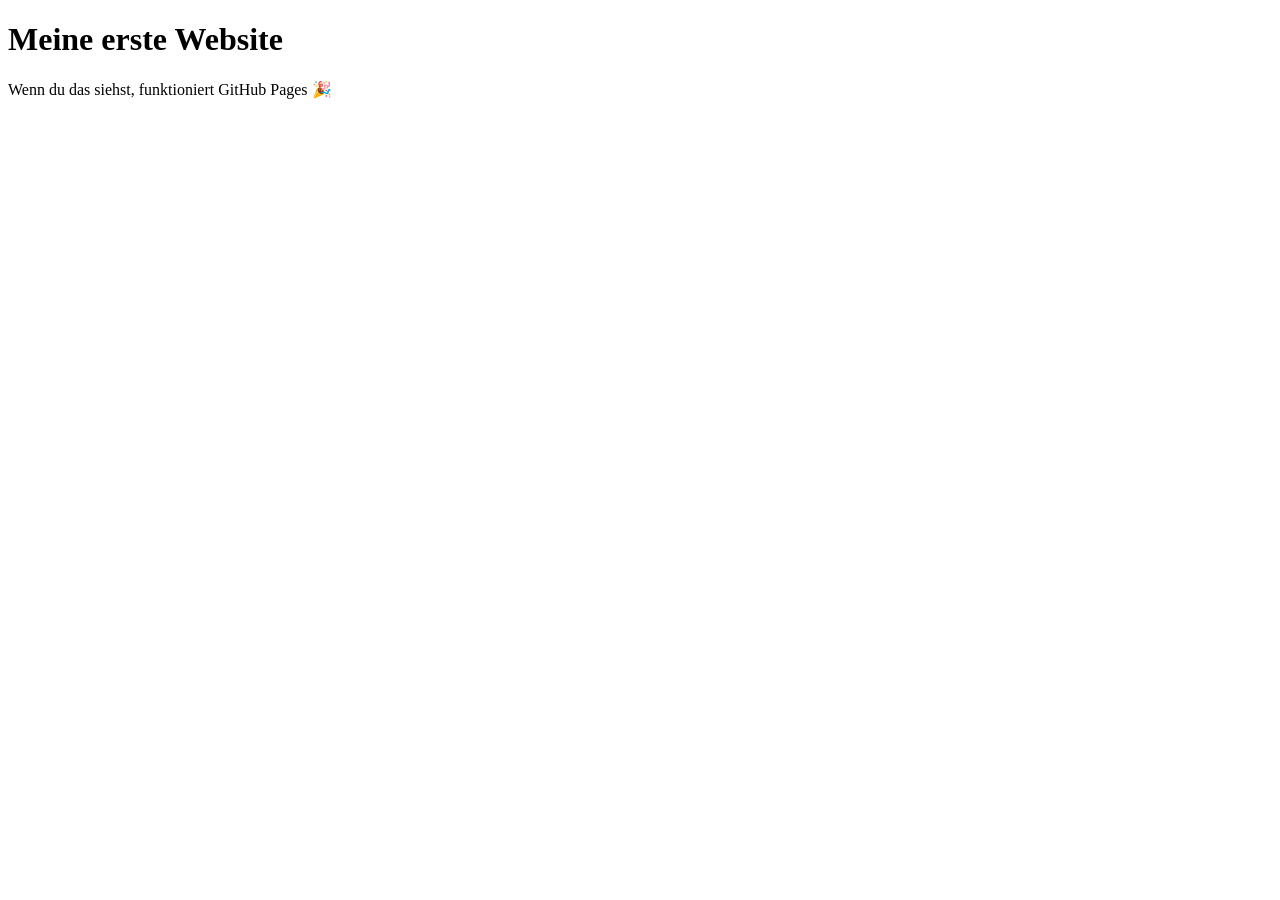
==== index.html @ efa7b4b4 "Create index.html" ====
<!DOCTYPE html>
<html lang="de">
<head>
    <meta charset="UTF-8">
    <title>Meine Website</title>
</head>
<body>

<h1>Meine erste Website</h1>
<p>Wenn du das siehst, funktioniert GitHub Pages 🎉</p>

</body>
</html>
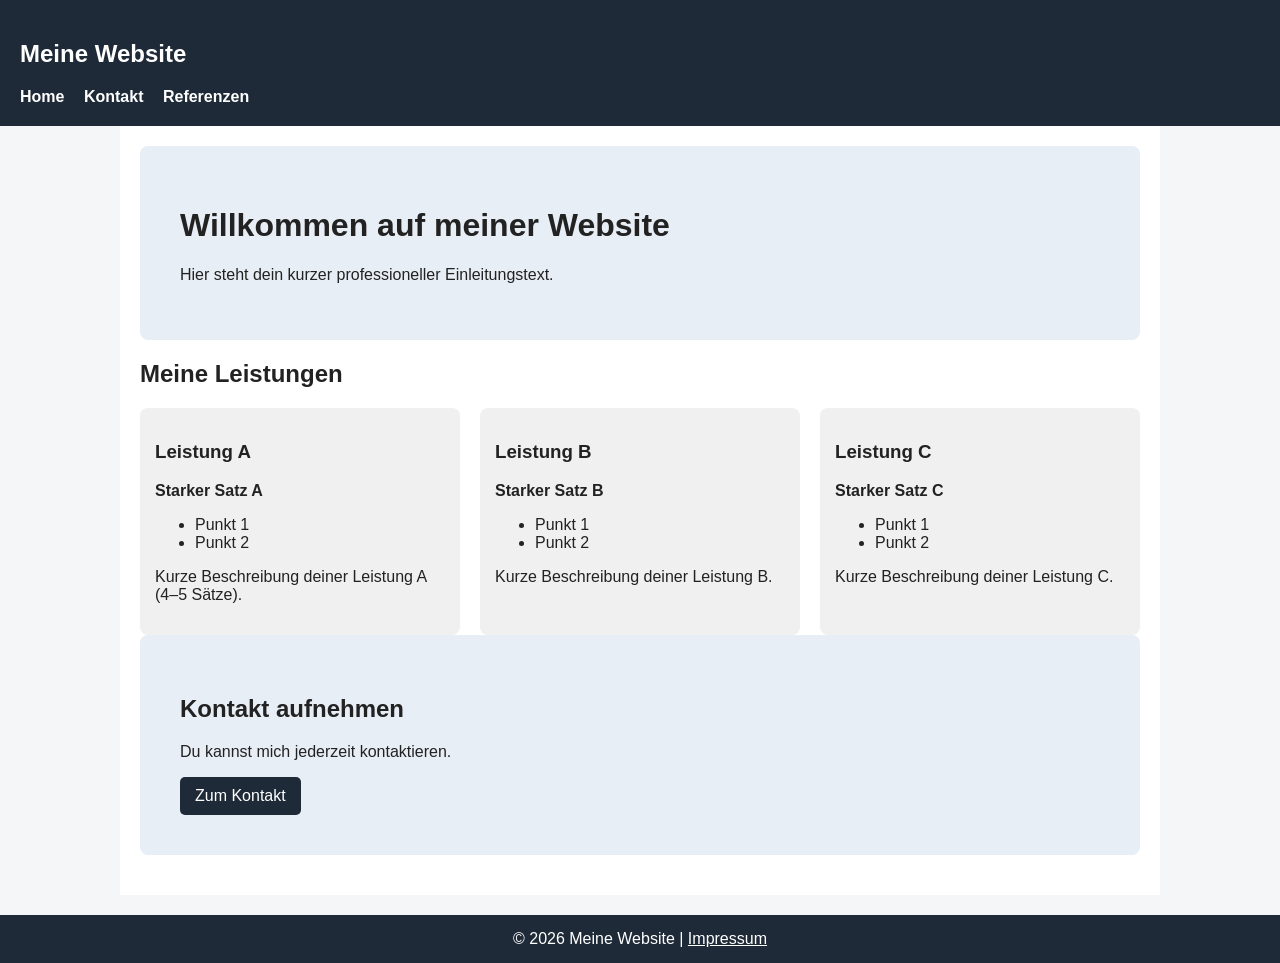
==== commit 771b869c: "Update index.html" ====
--- a/index.html
+++ b/index.html
@@ -3,11 +3,73 @@
 <head>
     <meta charset="UTF-8">
     <title>Meine Website</title>
+    <link rel="stylesheet" href="style.css">
 </head>
 <body>
 
-<h1>Meine erste Website</h1>
-<p>Wenn du das siehst, funktioniert GitHub Pages 🎉</p>
+<header>
+    <h2>Meine Website</h2>
+    <nav>
+        <a href="index.html">Home</a>
+        <a href="kontakt.html">Kontakt</a>
+        <a href="referenzen.html">Referenzen</a>
+    </nav>
+</header>
+
+<div class="container">
+
+    <div class="hero">
+        <h1>Willkommen auf meiner Website</h1>
+        <p>Hier steht dein kurzer professioneller Einleitungstext.</p>
+    </div>
+
+    <h2>Meine Leistungen</h2>
+
+    <div class="columns">
+
+        <div class="col">
+            <h3>Leistung A</h3>
+            <p><b>Starker Satz A</b></p>
+            <ul>
+                <li>Punkt 1</li>
+                <li>Punkt 2</li>
+            </ul>
+            <p>Kurze Beschreibung deiner Leistung A (4–5 Sätze).</p>
+        </div>
+
+        <div class="col">
+            <h3>Leistung B</h3>
+            <p><b>Starker Satz B</b></p>
+            <ul>
+                <li>Punkt 1</li>
+                <li>Punkt 2</li>
+            </ul>
+            <p>Kurze Beschreibung deiner Leistung B.</p>
+        </div>
+
+        <div class="col">
+            <h3>Leistung C</h3>
+            <p><b>Starker Satz C</b></p>
+            <ul>
+                <li>Punkt 1</li>
+                <li>Punkt 2</li>
+            </ul>
+            <p>Kurze Beschreibung deiner Leistung C.</p>
+        </div>
+
+    </div>
+
+    <div class="hero">
+        <h2>Kontakt aufnehmen</h2>
+        <p>Du kannst mich jederzeit kontaktieren.</p>
+        <a class="button" href="kontakt.html">Zum Kontakt</a>
+    </div>
+
+</div>
+
+<footer>
+    © 2026 Meine Website | <a href="impressum.html" style="color:white;">Impressum</a>
+</footer>
 
 </body>
 </html>
--- a/style.css
+++ b/style.css
@@ -0,0 +1,68 @@
+body {
+    margin: 0;
+    font-family: Arial, sans-serif;
+    background: #f4f6f8;
+    color: #222;
+}
+
+header {
+    background: #1e2a38;
+    color: white;
+    padding: 20px;
+}
+
+nav a {
+    color: white;
+    margin-right: 15px;
+    text-decoration: none;
+    font-weight: bold;
+}
+
+.container {
+    max-width: 1000px;
+    margin: auto;
+    padding: 20px;
+    background: white;
+}
+
+.hero {
+    background: #e8eef5;
+    padding: 40px;
+    border-radius: 8px;
+    margin-bottom: 20px;
+}
+
+.columns {
+    display: flex;
+    gap: 20px;
+}
+
+.col {
+    flex: 1;
+    background: #f0f0f0;
+    padding: 15px;
+    border-radius: 8px;
+}
+
+.button {
+    display: inline-block;
+    padding: 10px 15px;
+    background: #1e2a38;
+    color: white;
+    text-decoration: none;
+    border-radius: 5px;
+}
+
+footer {
+    background: #1e2a38;
+    color: white;
+    text-align: center;
+    padding: 15px;
+    margin-top: 20px;
+}
+
+@media (max-width: 768px) {
+    .columns {
+        flex-direction: column;
+    }
+}
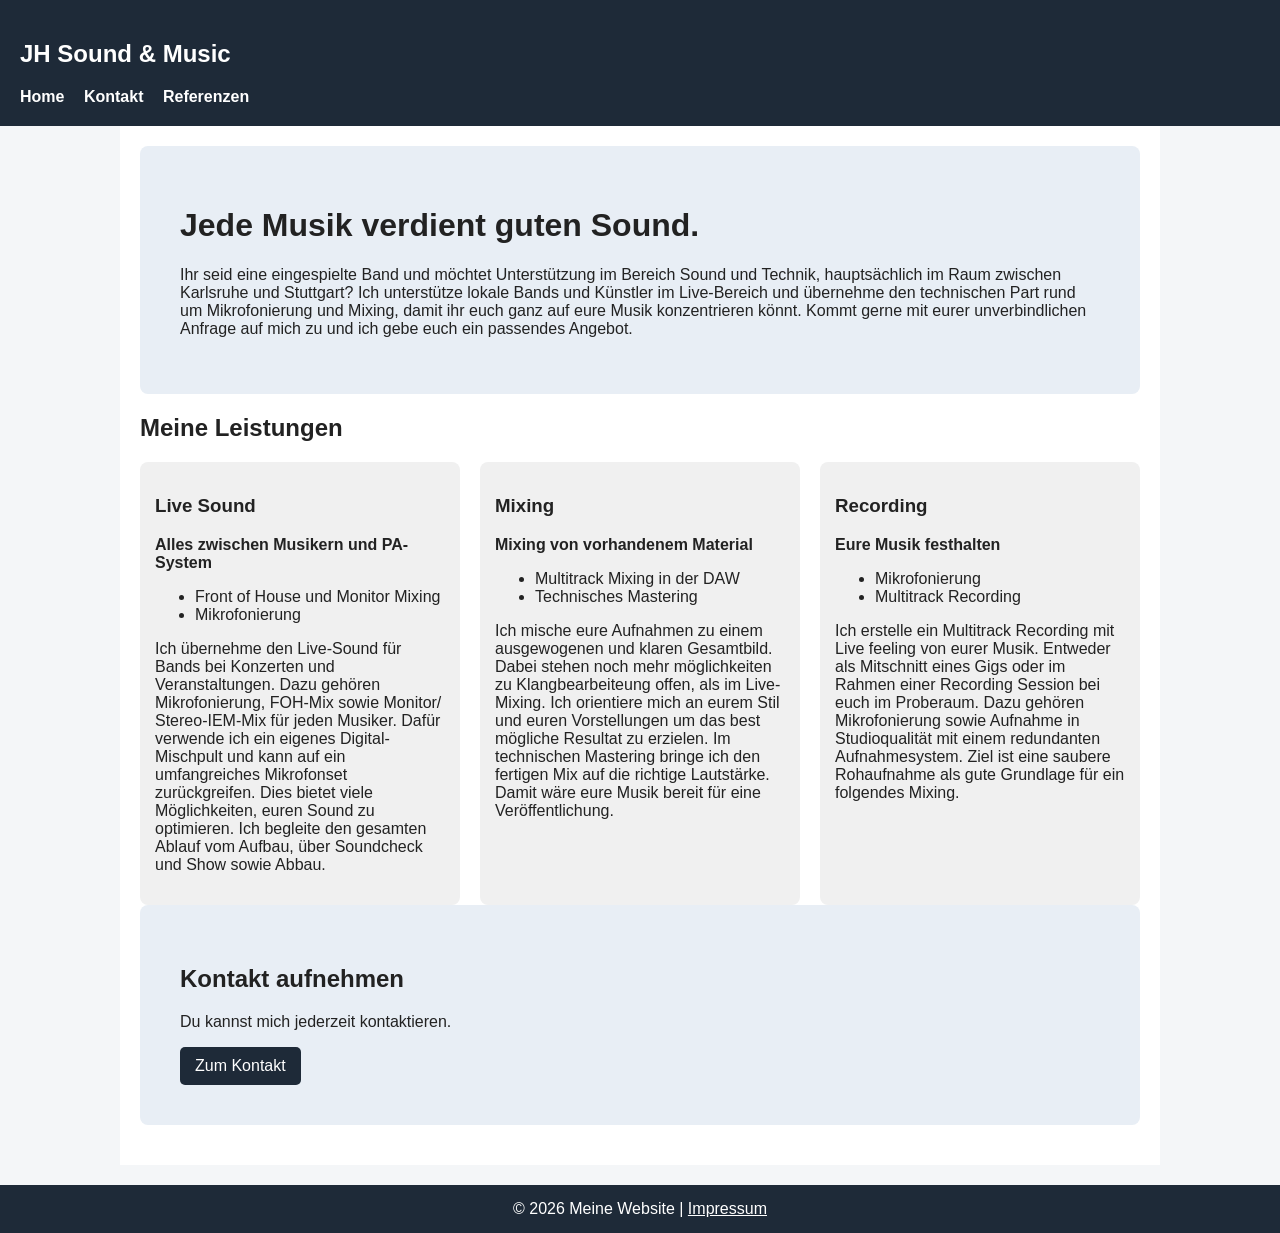
==== commit 3b148a56: "Update index.html" ====
--- a/index.html
+++ b/index.html
@@ -2,13 +2,13 @@
 <html lang="de">
 <head>
     <meta charset="UTF-8">
-    <title>Meine Website</title>
+    <title>JH Sound & Music</title>
     <link rel="stylesheet" href="style.css">
 </head>
 <body>
 
 <header>
-    <h2>Meine Website</h2>
+    <h2>JH Sound & Music</h2>
     <nav>
         <a href="index.html">Home</a>
         <a href="kontakt.html">Kontakt</a>
@@ -19,8 +19,12 @@
 <div class="container">
 
     <div class="hero">
-        <h1>Willkommen auf meiner Website</h1>
-        <p>Hier steht dein kurzer professioneller Einleitungstext.</p>
+        <h1>Jede Musik verdient guten Sound. </h1>
+        <p>Ihr seid eine eingespielte Band und möchtet Unterstützung im Bereich Sound und Technik, hauptsächlich im Raum zwischen Karlsruhe und Stuttgart? 
+Ich unterstütze lokale Bands und Künstler im Live-Bereich und übernehme den technischen Part rund um Mikrofonierung und Mixing, damit ihr euch ganz auf eure Musik konzentrieren könnt. 
+
+
+Kommt gerne mit eurer unverbindlichen Anfrage auf mich zu und ich gebe euch ein passendes Angebot.</p>
     </div>
 
     <h2>Meine Leistungen</h2>
@@ -28,33 +32,50 @@
     <div class="columns">
 
         <div class="col">
-            <h3>Leistung A</h3>
-            <p><b>Starker Satz A</b></p>
+            <h3>Live Sound</h3>
+            <p><b>Alles zwischen Musikern und PA-System</b></p>
             <ul>
-                <li>Punkt 1</li>
-                <li>Punkt 2</li>
+                <li>Front of House und Monitor Mixing </li>
+                <li>Mikrofonierung </li>
             </ul>
-            <p>Kurze Beschreibung deiner Leistung A (4–5 Sätze).</p>
+            <p>Ich übernehme den Live-Sound für Bands bei Konzerten und Veranstaltungen.
+Dazu gehören Mikrofonierung, FOH-Mix sowie Monitor/ Stereo-IEM-Mix für jeden Musiker.
+
+Dafür verwende ich ein eigenes Digital-Mischpult und kann auf ein umfangreiches Mikrofonset zurückgreifen. 
+Dies bietet viele Möglichkeiten, euren Sound zu optimieren.
+Ich begleite den gesamten Ablauf vom Aufbau, über Soundcheck und Show sowie Abbau. 
+</p>
         </div>
 
         <div class="col">
-            <h3>Leistung B</h3>
-            <p><b>Starker Satz B</b></p>
+            <h3>Mixing</h3>
+            <p><b>Mixing von vorhandenem Material</b></p>
             <ul>
-                <li>Punkt 1</li>
-                <li>Punkt 2</li>
+                <li>Multitrack Mixing in der DAW</li>
+                <li>Technisches Mastering</li>
             </ul>
-            <p>Kurze Beschreibung deiner Leistung B.</p>
+            <p>Ich mische eure Aufnahmen zu einem ausgewogenen und klaren Gesamtbild.
+
+Dabei stehen noch mehr möglichkeiten zu Klangbearbeiteung offen, als im Live-Mixing.
+Ich orientiere mich an eurem Stil und euren Vorstellungen um das best mögliche Resultat zu erzielen.
+
+Im technischen Mastering bringe ich den fertigen Mix auf die richtige Lautstärke. Damit wäre eure Musik bereit für eine Veröffentlichung.
+</p>
         </div>
 
         <div class="col">
-            <h3>Leistung C</h3>
-            <p><b>Starker Satz C</b></p>
+            <h3>Recording</h3>
+            <p><b>Eure Musik festhalten</b></p>
             <ul>
-                <li>Punkt 1</li>
-                <li>Punkt 2</li>
+                <li>Mikrofonierung </li>
+                <li>Multitrack Recording </li>
             </ul>
-            <p>Kurze Beschreibung deiner Leistung C.</p>
+            <p>Ich erstelle ein Multitrack Recording mit Live feeling von eurer Musik. 
+Entweder als Mitschnitt eines Gigs oder im Rahmen einer Recording Session bei euch im Proberaum.
+Dazu gehören Mikrofonierung sowie Aufnahme in Studioqualität mit einem redundanten Aufnahmesystem. 
+
+Ziel ist eine saubere Rohaufnahme als gute Grundlage für ein folgendes Mixing.
+</p>
         </div>
 
     </div>
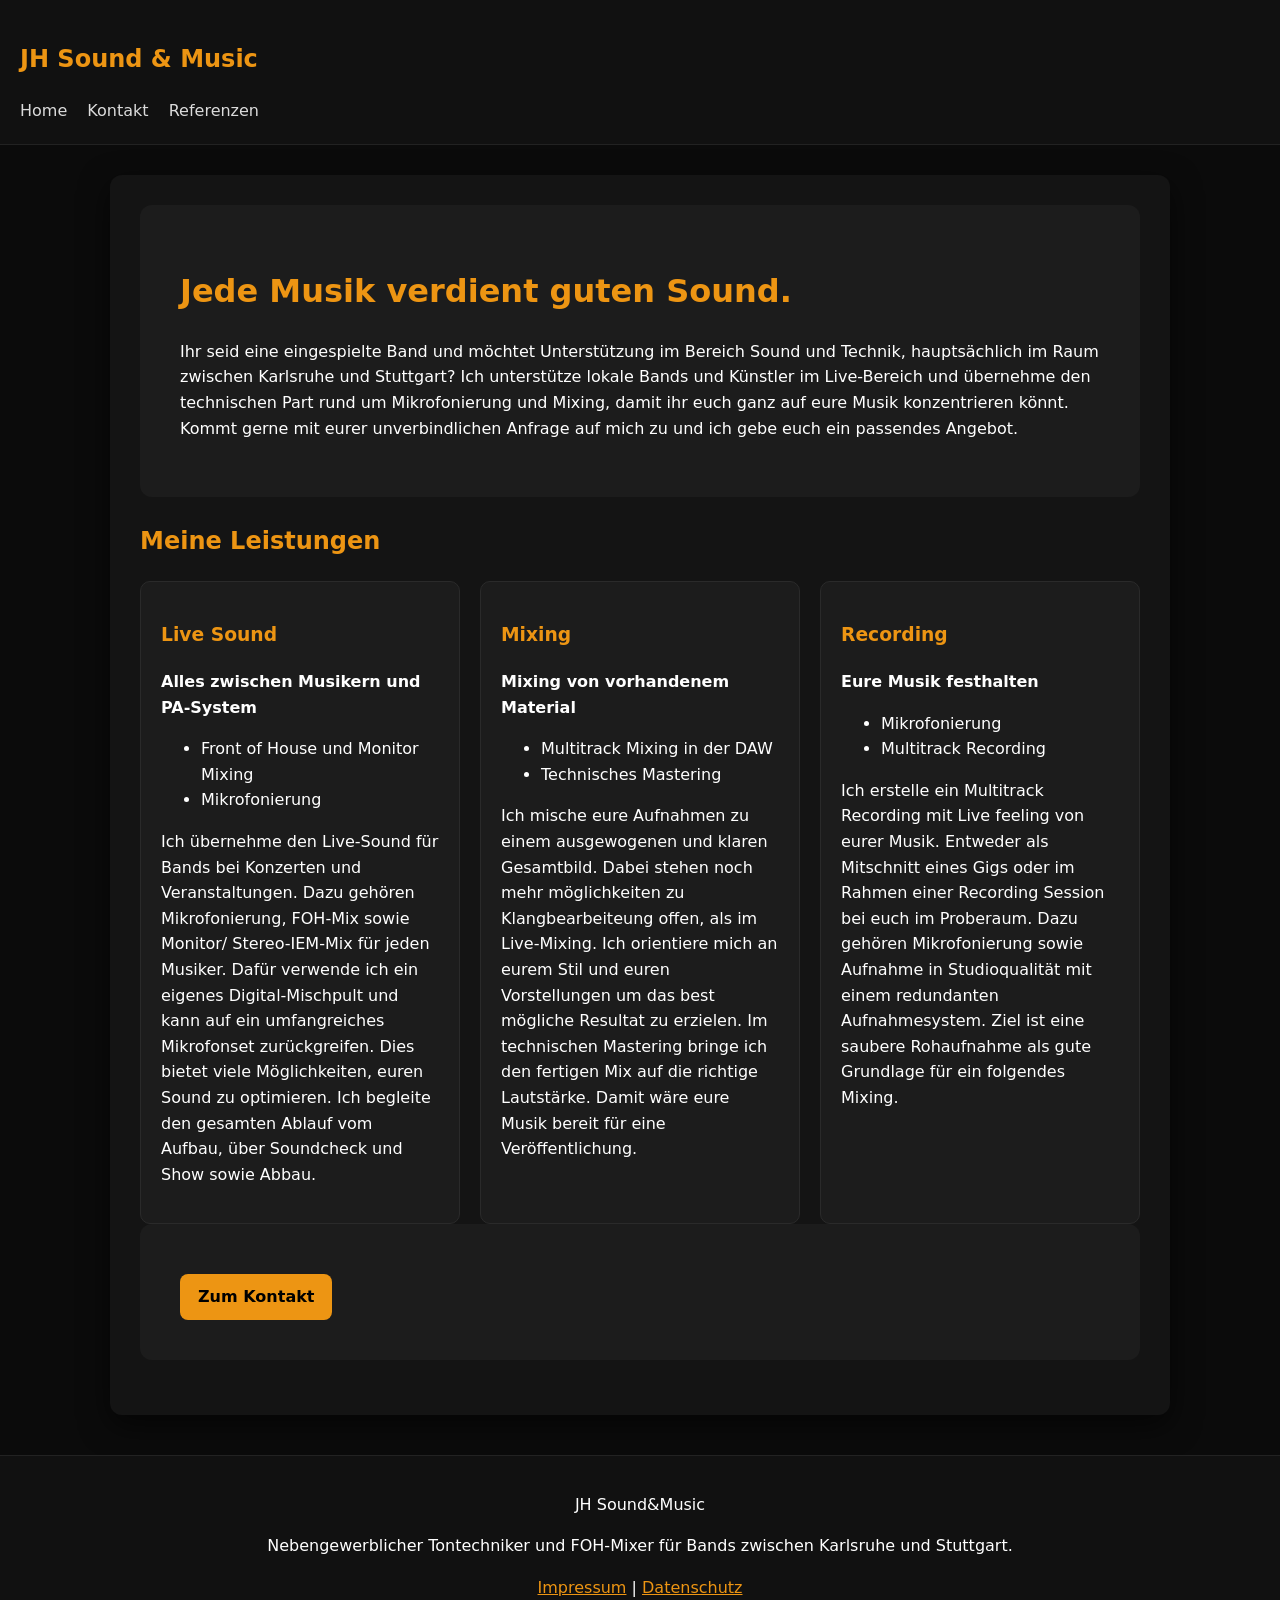
==== commit f92ebf19: "Update index.html" ====
--- a/index.html
+++ b/index.html
@@ -81,15 +81,23 @@
     </div>
 
     <div class="hero">
-        <h2>Kontakt aufnehmen</h2>
-        <p>Du kannst mich jederzeit kontaktieren.</p>
         <a class="button" href="kontakt.html">Zum Kontakt</a>
     </div>
 
 </div>
 
 <footer>
-    © 2026 Meine Website | <a href="impressum.html" style="color:white;">Impressum</a>
+
+    <p>
+        JH Sound&Music
+        <div> Nebengewerblicher Tontechniker und FOH-Mixer für Bands zwischen Karlsruhe und Stuttgart.</div>
+    </p>
+
+    <p>
+        <a href="impressum.html">Impressum</a> |
+        <a href="datenschutz.html">Datenschutz</a>
+    </p>
+
 </footer>
 
 </body>
--- a/style.css
+++ b/style.css
@@ -1,66 +1,109 @@
 body {
     margin: 0;
-    font-family: Arial, sans-serif;
-    background: #f4f6f8;
-    color: #222;
+    font-family: system-ui, Arial, sans-serif;
+    background: #0b0b0b;
+    color: #ffffff;
+    line-height: 1.6;
 }
 
+/* HEADER */
 header {
-    background: #1e2a38;
-    color: white;
+    background: #111111;
+    color: #ffffff;
     padding: 20px;
+    border-bottom: 1px solid #222;
 }
 
+/* NAV */
 nav a {
-    color: white;
+    color: #ffffff;
+    text-decoration: none;
     margin-right: 15px;
-    text-decoration: none;
-    font-weight: bold;
+    font-weight: 500;
+    opacity: 0.85;
 }
 
+nav a:hover {
+    opacity: 1;
+    color: #ED9513;
+}
+
+/* LINKS / AKZENT */
+a {
+    color: #ED9513;
+}
+
+/* CONTAINER */
 .container {
     max-width: 1000px;
-    margin: auto;
-    padding: 20px;
-    background: white;
+    margin: 30px auto;
+    background: #141414;
+    padding: 30px;
+    border-radius: 12px;
+    box-shadow: 0 10px 30px rgba(0,0,0,0.6);
 }
 
+/* HERO */
 .hero {
-    background: #e8eef5;
+    background: #1c1c1c;
+    color: #ffffff;
     padding: 40px;
-    border-radius: 8px;
-    margin-bottom: 20px;
+    border-radius: 12px;
+    margin-bottom: 25px;
 }
 
+/* BUTTON */
+.button {
+    display: inline-block;
+    padding: 10px 18px;
+    background: #ED9513;
+    color: #000;
+    text-decoration: none;
+    border-radius: 8px;
+    font-weight: bold;
+    margin-top: 10px;
+}
+
+.button:hover {
+    background: #ffad33;
+}
+
+/* ÜBERSCHRIFTEN */
+h1, h2, h3 {
+    color: #ED9513;
+}
+
+/* BOXEN */
 .columns {
     display: flex;
     gap: 20px;
+    margin-top: 20px;
 }
 
 .col {
     flex: 1;
-    background: #f0f0f0;
-    padding: 15px;
-    border-radius: 8px;
+    background: #1c1c1c;
+    padding: 20px;
+    border-radius: 10px;
+    border: 1px solid #2a2a2a;
 }
 
-.button {
-    display: inline-block;
-    padding: 10px 15px;
-    background: #1e2a38;
-    color: white;
-    text-decoration: none;
-    border-radius: 5px;
+/* LISTEN */
+ul {
+    color: #ffffff;
 }
 
+/* FOOTER */
 footer {
-    background: #1e2a38;
-    color: white;
+    background: #111111;
+    color: #ffffff;
     text-align: center;
-    padding: 15px;
-    margin-top: 20px;
+    padding: 20px;
+    margin-top: 40px;
+    border-top: 1px solid #222;
 }
 
+/* MOBILE */
 @media (max-width: 768px) {
     .columns {
         flex-direction: column;
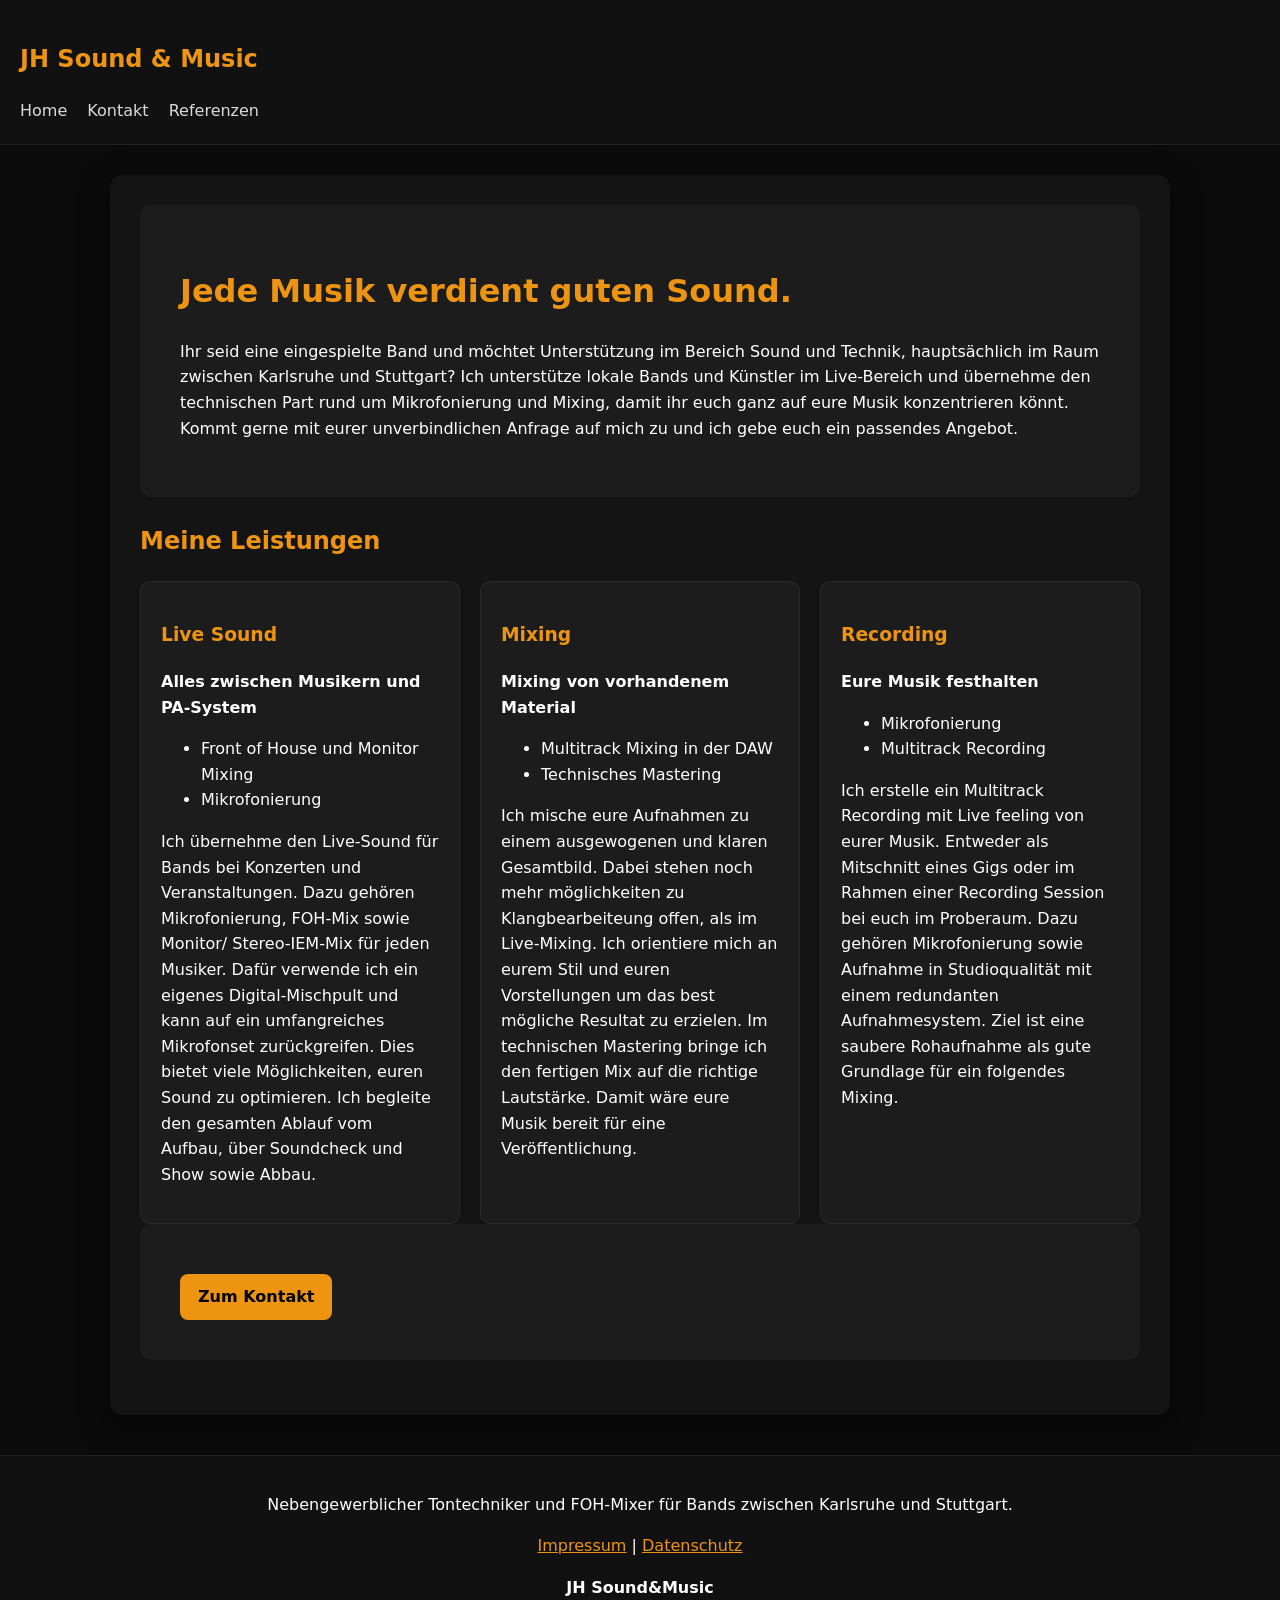
==== commit bbb279a4: "Update index.html" ====
--- a/index.html
+++ b/index.html
@@ -88,15 +88,13 @@
 
 <footer>
 
-    <p>
-        JH Sound&Music
-        <div> Nebengewerblicher Tontechniker und FOH-Mixer für Bands zwischen Karlsruhe und Stuttgart.</div>
-    </p>
+    <p>Nebengewerblicher Tontechniker und FOH-Mixer für Bands zwischen Karlsruhe und Stuttgart.</p>
 
     <p>
         <a href="impressum.html">Impressum</a> |
         <a href="datenschutz.html">Datenschutz</a>
     </p>
+    <p><b>JH Sound&Music</b></p>
 
 </footer>
 
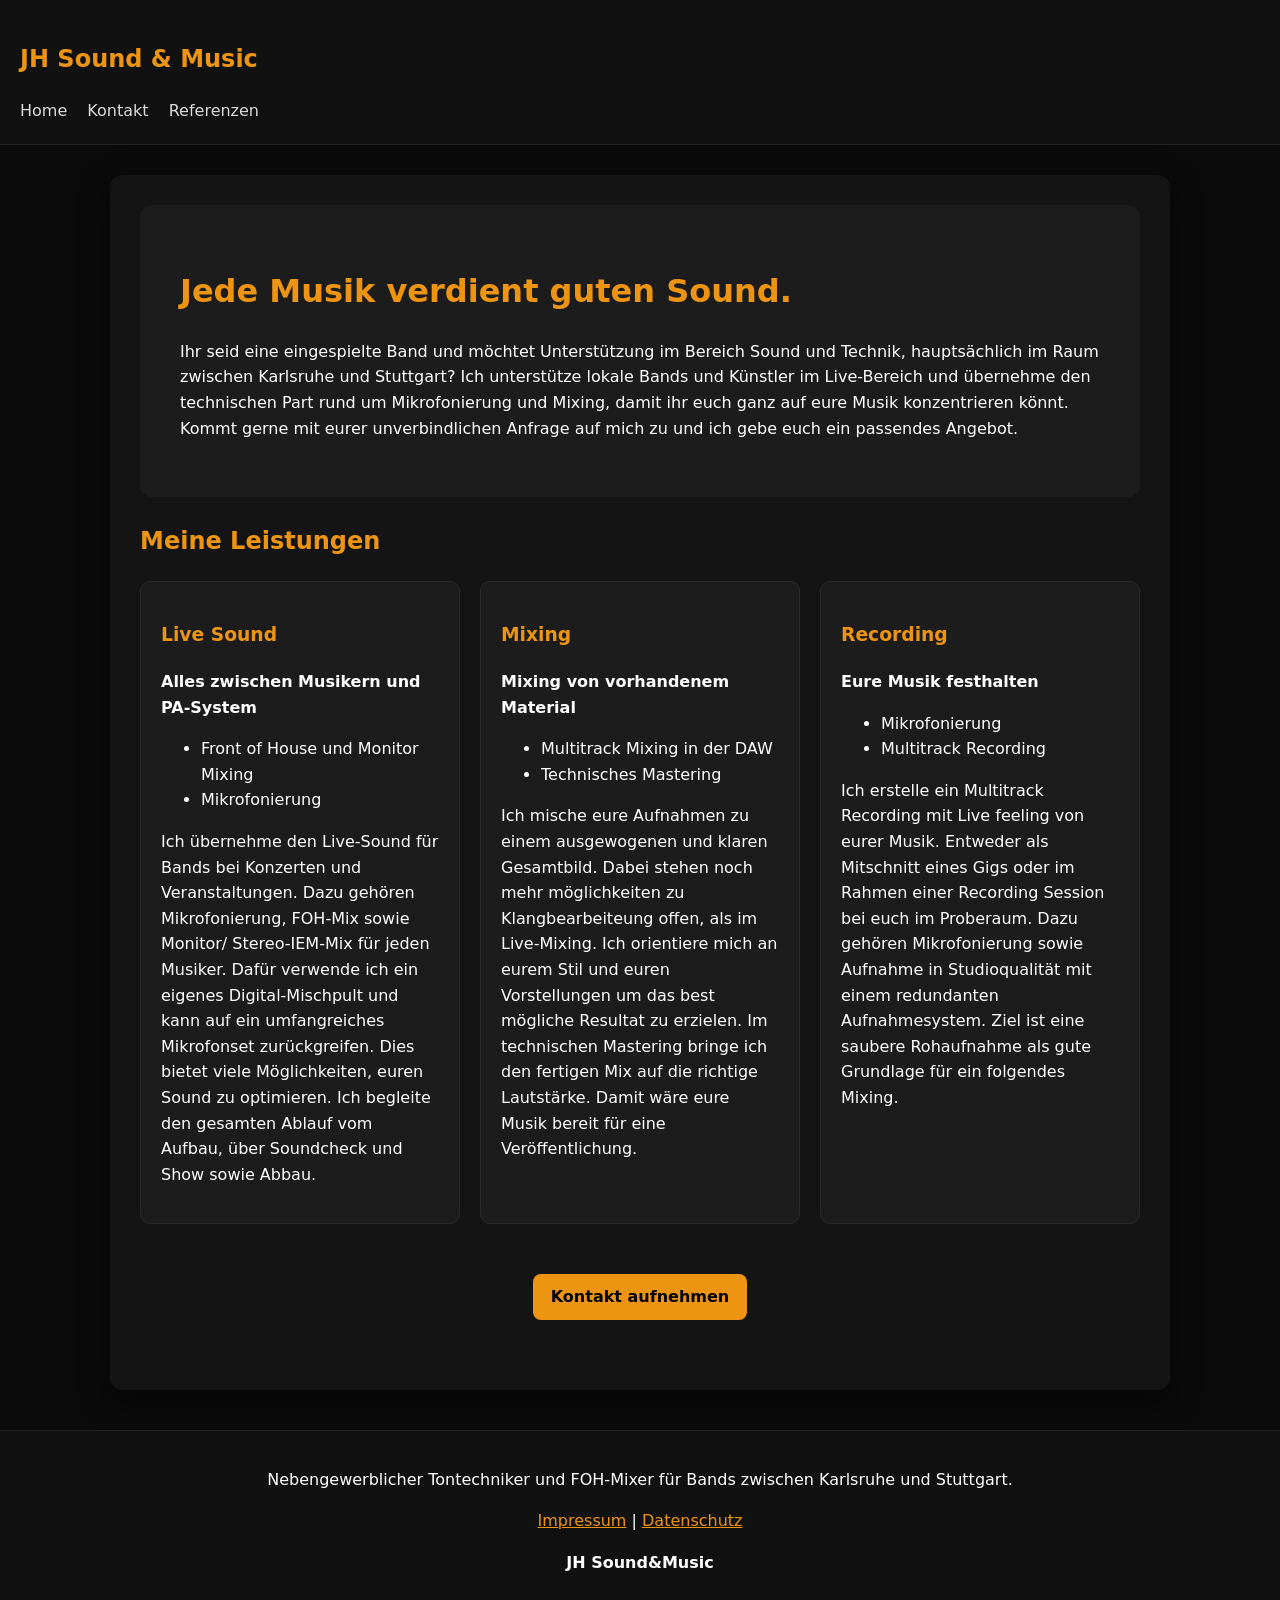
==== commit 05097d8c: "Update index.html" ====
--- a/index.html
+++ b/index.html
@@ -80,9 +80,9 @@
 
     </div>
 
-    <div class="hero">
-        <a class="button" href="kontakt.html">Zum Kontakt</a>
-    </div>
+    <div style="text-align: center; margin: 40px 0;">
+    <a class="button" href="kontakt.html">Kontakt aufnehmen</a>
+</div>
 
 </div>
 
